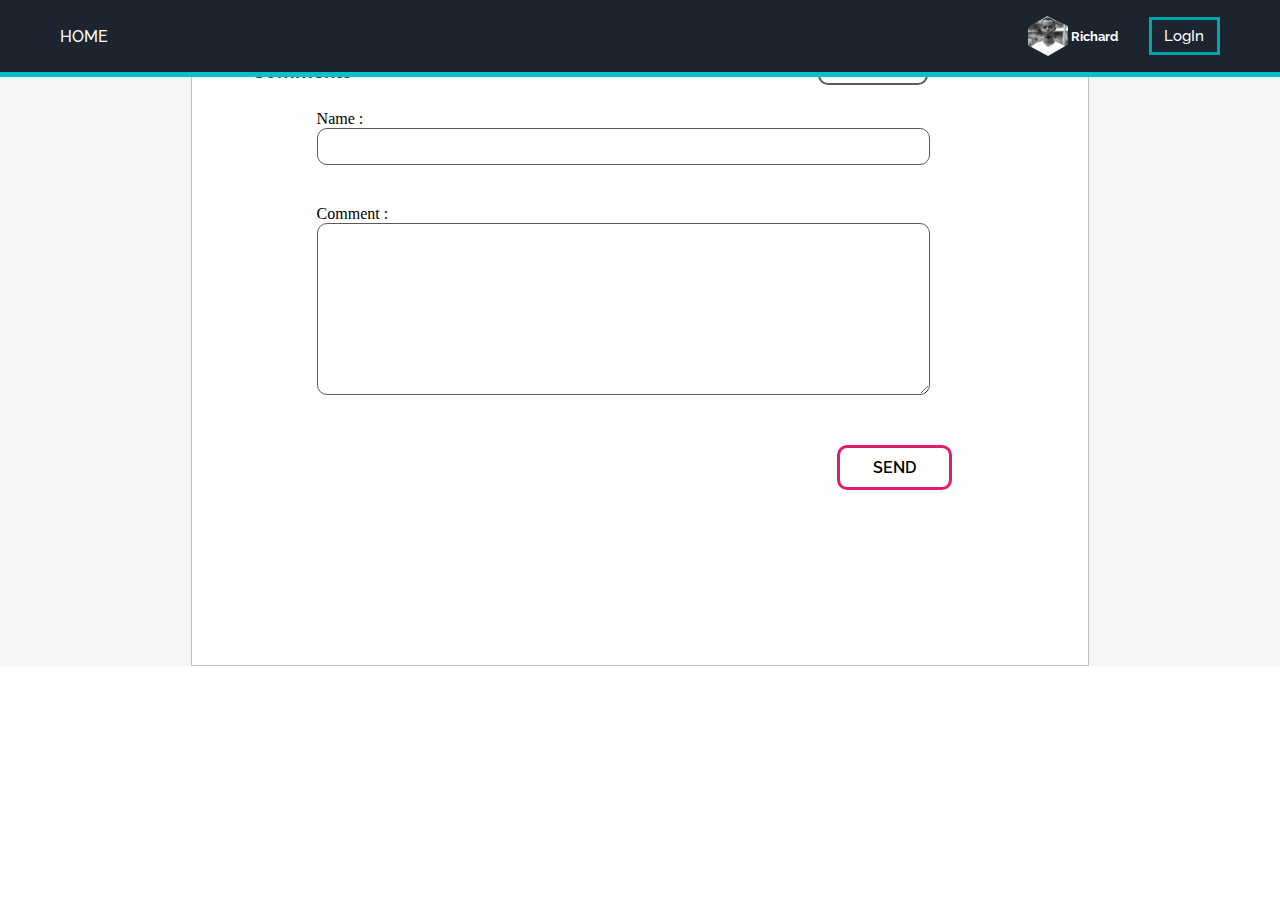
==== article.html @ 01850ef8 "CRUD operations and geoLocation implementations" ====
<!DOCTYPE html>
<html lang="en">
<head>
  <meta charset="UTF-8">
  <meta http-equiv="X-UA-Compatible" content="IE=edge">
  <meta name="viewport" content="width=device-width, initial-scale=1.0">
  <link
      rel="stylesheet"
      href="https://cdnjs.cloudflare.com/ajax/libs/font-awesome/4.7.0/css/font-awesome.min.css"
    />
  <link rel="stylesheet" href="./styles/article.css"/>
  <title>Blog-article</title>

</head>
<body>
  <div class="fix-nav">
    <nav class="nav-container">
    <div class="nav-content">
      <ul>
        <a href="./index.html" class="home-link"><li>HOME</li></a>
      </ul>
      <div class="content-link">
        <div class="profile-full">
          <div class="profile">
            <img src="./assets/rich-bw.jpg" alt="blog owner profile" class="profile-picture"> 
          </div>
          <div class="name-owner">
            <h5 class="owner-name">Richard</h5>
          </div>
        </div>
       <a href="./login.html">
         <div class="login">
          <p class="login-text">LogIn</p>
        </div>
       </a> 
        
      </div>
    </div>
    <div class="nav-underline"></div>
  </nav>
  </div>
  
  <div class="container">
    <div class="content">
      <div class="blog-article-content">

        
        

      </div>
      <div class="likes">
        <i class="fa fa-thumbs-up" aria-hidden="true"></i>
        <p class="likes-data"></p>
      </div>
      <div class="blog-comment">
        <div class="comments-title">
          <h3 class="guest-comment">Comments</h3>
          <div class="subscribe">
            subscribe
          </div>
        </div>
        <form class="comments-input">
          <div class="input-group-name">
            <label for="name" class="name-label">Name :</label>
            <input type="text" name="name" class="names">
            <span class="name error-message"></span>
          </div>
          <div class="input-group">
            <label for="textarea" class="text-area">Comment :</label>
            <textarea name="comment" id="comment" cols="30" rows="10"></textarea>
            <span class="comment error-message"></span>
          </div>
          
          <div class="comment-btn">SEND</div>
        </form>
        <div class="comments-container">
        </div>
      </div>
    </div>
  </div>
  <script src="./js/likeComment.js"></script>
  <script src="./js/blog.js"></script>
</body>
</html>
---- styles/article.css ----
@import url('https://fonts.googleapis.com/css2?family=Dancing+Script:wght@700&family=Nunito:wght@200;300;400;600;700&family=Raleway:ital,wght@0,300;0,400;0,500;0,600;0,700;1,300;1,700&display=swap');

:root{
  --headerback:#252934;
  --navback:#1B242F;
  --navborder:#04C2C9;
  --textColor:#E31B6D;
  --textwhite:#ffff;
  --textSecondColor:#5A5A5A;
  --skillBackground:#E5E2E2;
  --skillanim:#04A4AA;
  --titleText:#444649;
  --projectback:#f5f5f5;
}
*{
  margin:0;
  padding:0;
  list-style: none;
  text-decoration: none;
  font-family: "Raleway" sans-serif;
}
.fix-nav{
  position:fixed;
  top:0;
  z-index:1;
  width:100%;
}
.nav-container{
  display: flex;
  background-color: var(--navback);
  position:relative;
}
.nav-content{
  display:flex;
  justify-content: space-between;
  width:100%;
  align-items:center ;
  height:8vh;
  padding:0px 60px 0px 60px;
}
.nav-content ul .home-link li{
  font-family: Raleway;
  font-weight:500;
  color:var(--textwhite);

}
.profile{
  width:40px;
  height: 40px;
  clip-path: polygon(0 28%, 48% 0, 100% 25%, 100% 71%, 50% 100%, 0 73%);
}
.profile img{
  width:40px;
  height:40px;
}
.content-link{
  display: flex;
  justify-content: space-between;
  width:15vw;
  align-items: center;
}
.profile-full{
  display:flex;
  align-items: center;
  justify-content: space-between;
  width:7vw;
}
.name-owner{
  font-family: Raleway;
  font-weight: 600;
  color: var(--textwhite);
}
.login{

  border:3px solid var(--skillanim);
  padding:7px;
  width:4vw;
  text-align: center;
}
.login-text{
  font-family: Raleway;
  font-weight: 500;
  font-size: 15px;
  color:var(--textwhite);
}
.login:hover{
  border:3px solid var(--skillanim);
  background-color: var(--skillanim);
  transition:0.4s ease-in-out;
  cursor:pointer;
}
.nav-underline{
  background-color: var(--navborder);
  height:.6vh;
  width:100%;
  position:absolute;
  top:100%;
}

/* article content */

.container{
  margin:auto;
  background-color: var(--projectback);
}
.content{
  width:70%;
  margin:auto;
  border:1px solid rgb(196, 192, 192);
  background-color: var(--textwhite);
}
.blog-image{
  width:100%;

}
.blog-image img{
  width:100%;
  height:50vh;
}
.blogger-profile-date{
  display:flex;
  align-items: center;
  justify-content: space-between;
  padding:20px;
  width:10vw;
}
.blogger-image{
   width:50px;
  height: 50px;
  clip-path: polygon(0 28%, 48% 0, 100% 25%, 100% 71%, 50% 100%, 0 73%);
}
.blogger-image img{
  width:50px;
  height:50px;
}
.blogger-name{
  font-family: Raleway;
  font-weight: 700;
  font-size:13px;
  padding-bottom:3px;
}
.date-posted{
  font-family: Raleway;
  font-weight:500;
  font-size: 11px;
}
.blog-title-container{
  padding:0px 20px 20px 20px;
  font-size:40px;
}
.blog-title-container .title-blog{
  font-family: Raleway;
  font-weight:700;
  color: rgba(0, 0, 0, 0.8);
}
.blog-full-content{
  padding:40px;
  line-height:20pt;
  font-family: Raleway;
  font-weight: 500;
  font-size: 16px;
  color:var(--textSecondColor)
}
.guest-comment{
  font-family: Raleway;
  font-weight: 700;
  color: rgba(0, 0, 0, 0.8);
}
.blog-comment{
  width:100%;
}
.blog-final-line{
  width:100%;
  border:1px solid var(--textSecondColor);
  font-size:2px;
  height:.3px;
  clip-path: polygon(99% 53%, 98% 54%, 100% 54%, 0 55%, 0 51%, 0 54%);
}
.comments-title{
  display:flex;
  justify-content: space-between;
  padding:20px 60px 20px 60px;
}
.subscribe{
  border:2px solid var(--textSecondColor);
  padding:8px;
  margin-right:100px;
  border-radius:10px;
  text-align: center;
  font-family: Raleway;
  font-weight:500;
  width:7vw;
}
.comments-input{
  width:80%;
  padding:5px 60px 20px 10px;
  margin:auto;
  position: relative;
  min-height:55vh;
  
}
.input-group{
  margin-left:60px;
}
.input-group-name{
   margin-left:60px;
  margin-bottom:40px;
  display:flex;
  flex-direction:column;
}

.error-message{
  font-family: Raleway;
  font-weight:500;
  font-size:15px;
  color:red;
}
.hidden{
  display:none
}
.names{
  width:90%;
  border:1px solid var(--textSecondColor);
  border-radius: 10px;
  padding:10px 10px;
 
}
.text-area{
  padding-bottom:20px;
}
#comment{
  width:90%;
  border:1px solid var(--textSecondColor);
  border-radius: 10px;
  padding:10px 10px;
}
.comment-btn{
  position:absolute;
  top:340px;
  left:590px;
  right:0;
  padding:10px;
  text-align:center;
  width:7vw;
  font-family: Raleway;
  font-weight:600;
  border-radius:10px ;
  border: 3px solid var(--textColor);

}
.comment-btn:hover{
  border:3px solid var(--textColor);
  background-color: var(--textColor);
  color: var(--textwhite);
  cursor: pointer;
  transition: 0.4s ease-in-out;
}
.comments-container{
  padding:20px 60px 20px 60px;
}

.comment-guest{
  display: flex;
  align-items: center;
  width:100%;
}
.comment-holder{
  border:1px solid rgb(196, 192, 192);
  padding-left:20px;
  min-height:120px;
  border-radius: 5px;
  margin:10px 50px 10px 30px;
  width:46vw;
}
.guest-comment{
  display: flex;
  align-items: center;
  padding-top:10px;
}
.guest-name{
  font-family: Raleway;
  font-weight:600;
  font-size:20px;
  margin-right:2px;
}
.guest-dot{
  font-size:20px;
}
.guest-comment .date{
  font-size:15px;
  margin-left:2px;
  font-weight:500;
}
.comment-description{
  padding-top:15px;
  font-family: Raleway;
  font-weight:400;
}
.guest-profile{
  width:50px;
  height: 50px;
  clip-path: polygon(0 28%, 48% 0, 100% 25%, 100% 71%, 50% 100%, 0 73%);
}
.guest-profile img{
  width:50px;
  height:50px;
}
 .blog-content-full{
    word-break: break-all;
  }

.likes{
  display:flex;
  justify-content: space-between;
  align-items: center;
  color:var(--textColor);
  margin: 0 30px;
  width: 8vw;
  font-family: Raleway;
  font-weight:600;
  font-size:25px;
  margin-left:70px;
}
.fa-thumbs-up{
  cursor:pointer
}
/* ---- mobine view */

@media screen and (max-width:768px){
  .container{
    min-height:410vh;
  }
  .content{
    min-height:405vh;
  }
  .nav-content{
    padding:0px 20px 0px 20px;
  }
  .content-link{
    width:45vw;
  }
  .login{
    width:10vw;
  }
  .profile-full{
    width:25vw;
  }
  .content{
    width:95%;
  }
  .blogger-profile-date{
    width:37vw;
  }
  .blog-full-content{
    padding:20px;
    font-size:15px;
    
  }
  .blog-content-full{
    word-break: break-all;
  }
  .comments-title{
    padding:10px 10px 25px 30px;
    width:90%;
  }
  .subscribe{
    width:25vw;
  }
  .comments-input{
    width:90%;
    margin-left:10px;
    padding:0;
  }
  .comments-container{
    width:95%;
    padding:0px;
  }
  .comment-guest{
  width:95%;
  padding:10px;
  margin-left:15px;
  }
  .comment-holder{
    width:90%;
    margin:0px 20px 0px 20px;
  }
  .comment-btn{
    left:200px;
    width:25vw;
  }
}
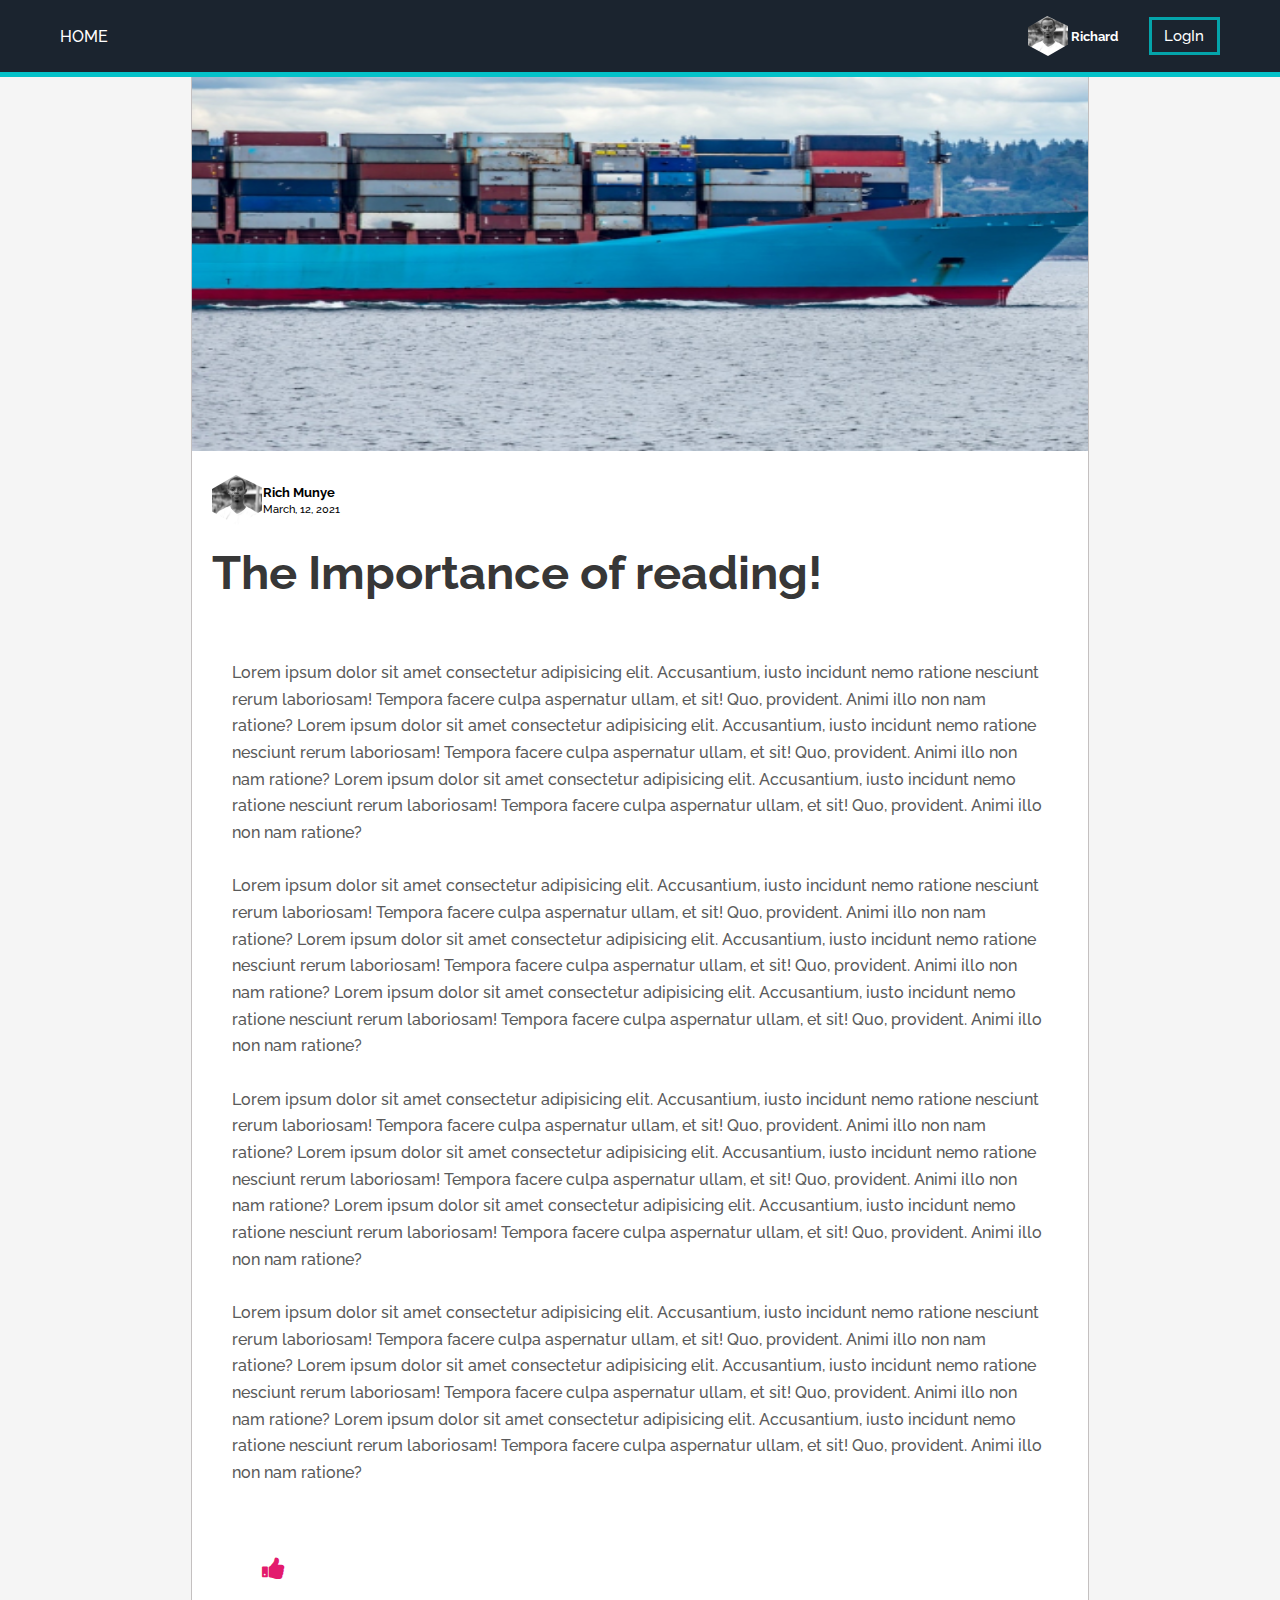
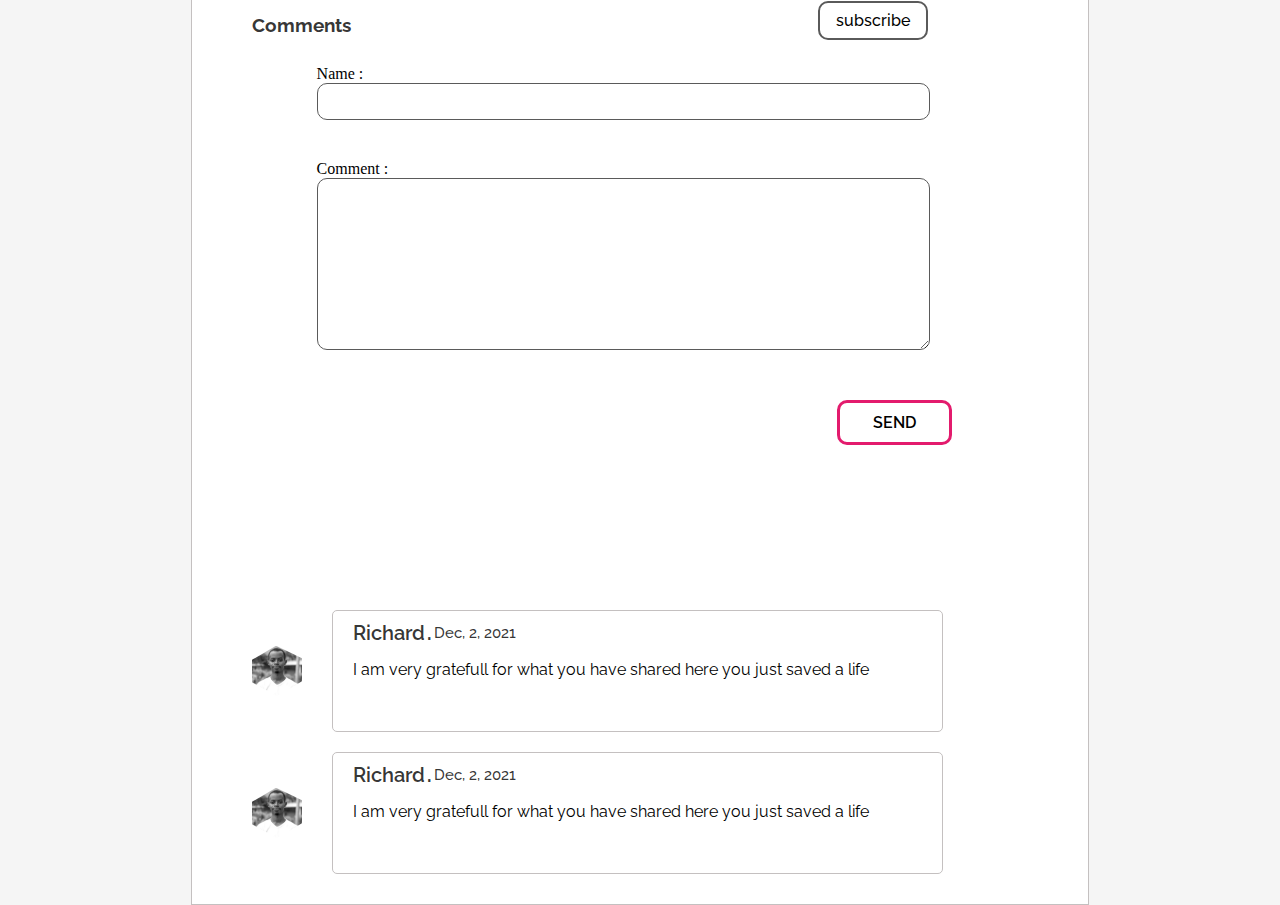
==== commit a8d958e5: "likes and comments" ====
--- a/article.html
+++ b/article.html
@@ -42,10 +42,86 @@
   
   <div class="container">
     <div class="content">
-      <div class="blog-article-content">
+      <div class="blog-image">
+        <img src="./assets/docker.jpg" alt="dockeriziation working ahead" class="blog-picture">
+      </div>
+      <div class="blogger-profile-date">
+        <div class="blogger-image">
+          <img src="./assets/rich-bw.jpg" alt="blog owner profile picture" class="blogger">
+        </div>
+        <div class="blogger-name-date">
+          <h6 class="blogger-name">Rich Munye</h6>
+          <p class="date-posted">March, 12, 2021</p>
+        </div>
+      </div>
+      <div class="blog-title-container">
+        <h3 class="title-blog">
+          The Importance of reading!
+        </h3>
+      </div>
+      <div class="blog-full-content">
+        <p>
+          Lorem ipsum dolor sit amet consectetur adipisicing elit.
+           Accusantium, iusto incidunt nemo ratione nesciunt rerum 
+           laboriosam! Tempora facere culpa aspernatur ullam, et sit! 
+           Quo, provident. Animi illo non nam ratione?
+           Lorem ipsum dolor sit amet consectetur adipisicing elit.
+           Accusantium, iusto incidunt nemo ratione nesciunt rerum 
+           laboriosam! Tempora facere culpa aspernatur ullam, et sit! 
+           Quo, provident. Animi illo non nam ratione?
+           Lorem ipsum dolor sit amet consectetur adipisicing elit.
+           Accusantium, iusto incidunt nemo ratione nesciunt rerum 
+           laboriosam! Tempora facere culpa aspernatur ullam, et sit! 
+           Quo, provident. Animi illo non nam ratione?
 
-        
-        
+          </p><br>
+          <p>
+          Lorem ipsum dolor sit amet consectetur adipisicing elit.
+           Accusantium, iusto incidunt nemo ratione nesciunt rerum 
+           laboriosam! Tempora facere culpa aspernatur ullam, et sit! 
+           Quo, provident. Animi illo non nam ratione?
+           Lorem ipsum dolor sit amet consectetur adipisicing elit.
+           Accusantium, iusto incidunt nemo ratione nesciunt rerum 
+           laboriosam! Tempora facere culpa aspernatur ullam, et sit! 
+           Quo, provident. Animi illo non nam ratione?
+           Lorem ipsum dolor sit amet consectetur adipisicing elit.
+           Accusantium, iusto incidunt nemo ratione nesciunt rerum 
+           laboriosam! Tempora facere culpa aspernatur ullam, et sit! 
+           Quo, provident. Animi illo non nam ratione?
+
+          </p><br>
+           <p>
+          Lorem ipsum dolor sit amet consectetur adipisicing elit.
+           Accusantium, iusto incidunt nemo ratione nesciunt rerum 
+           laboriosam! Tempora facere culpa aspernatur ullam, et sit! 
+           Quo, provident. Animi illo non nam ratione?
+           Lorem ipsum dolor sit amet consectetur adipisicing elit.
+           Accusantium, iusto incidunt nemo ratione nesciunt rerum 
+           laboriosam! Tempora facere culpa aspernatur ullam, et sit! 
+           Quo, provident. Animi illo non nam ratione?
+           Lorem ipsum dolor sit amet consectetur adipisicing elit.
+           Accusantium, iusto incidunt nemo ratione nesciunt rerum 
+           laboriosam! Tempora facere culpa aspernatur ullam, et sit! 
+           Quo, provident. Animi illo non nam ratione?
+
+          </p><br>
+          <p>
+          Lorem ipsum dolor sit amet consectetur adipisicing elit.
+           Accusantium, iusto incidunt nemo ratione nesciunt rerum 
+           laboriosam! Tempora facere culpa aspernatur ullam, et sit! 
+           Quo, provident. Animi illo non nam ratione?
+           Lorem ipsum dolor sit amet consectetur adipisicing elit.
+           Accusantium, iusto incidunt nemo ratione nesciunt rerum 
+           laboriosam! Tempora facere culpa aspernatur ullam, et sit! 
+           Quo, provident. Animi illo non nam ratione?
+           Lorem ipsum dolor sit amet consectetur adipisicing elit.
+           Accusantium, iusto incidunt nemo ratione nesciunt rerum 
+           laboriosam! Tempora facere culpa aspernatur ullam, et sit! 
+           Quo, provident. Animi illo non nam ratione?
+
+          </p><br>
+      </div>
+      <div class="blog-final-line">
 
       </div>
       <div class="likes">
@@ -74,11 +150,50 @@
           <div class="comment-btn">SEND</div>
         </form>
         <div class="comments-container">
+          
+
+        <div class="comment-guest">
+          <div class="guest-profile">
+            <img src="./assets/rich-bw.jpg" alt="guest profile picture" class="guest">
+          </div>
+          <div class="comment-holder">
+            <div class="guest-comment">
+            <h6 class="guest-name">Richard</h6>
+            <p class="guest-dot">.</p>
+            <p class="date">Dec, 2, 2021</p>
+          </div>
+          <div class="comment-description">
+            <p class="comment">
+              I am very gratefull for what you have
+              shared here you just saved a life
+            </p>
+          </div>
+        </div>
+          </div>
+          
+        <div class="comment-guest">
+          <div class="guest-profile">
+            <img src="./assets/rich-bw.jpg" alt="guest profile picture" class="guest">
+          </div>
+          <div class="comment-holder">
+            <div class="guest-comment">
+            <h6 class="guest-name">Richard</h6>
+            <p class="guest-dot">.</p>
+            <p class="date">Dec, 2, 2021</p>
+          </div>
+          <div class="comment-description">
+            <p class="comment">
+              I am very gratefull for what you have
+              shared here you just saved a life
+            </p>
+          </div>
+          </div>
+          
+        </div>
         </div>
       </div>
     </div>
   </div>
   <script src="./js/likeComment.js"></script>
-  <script src="./js/blog.js"></script>
 </body>
 </html>--- a/styles/article.css
+++ b/styles/article.css
@@ -204,11 +204,8 @@
 }
 .input-group-name{
    margin-left:60px;
-  margin-bottom:40px;
-  display:flex;
-  flex-direction:column;
-}
-
+  margin-bottom:40px
+}
 .error-message{
   font-family: Raleway;
   font-weight:500;
@@ -305,9 +302,6 @@
   width:50px;
   height:50px;
 }
- .blog-content-full{
-    word-break: break-all;
-  }
 
 .likes{
   display:flex;
@@ -354,10 +348,6 @@
   .blog-full-content{
     padding:20px;
     font-size:15px;
-    
-  }
-  .blog-content-full{
-    word-break: break-all;
   }
   .comments-title{
     padding:10px 10px 25px 30px;
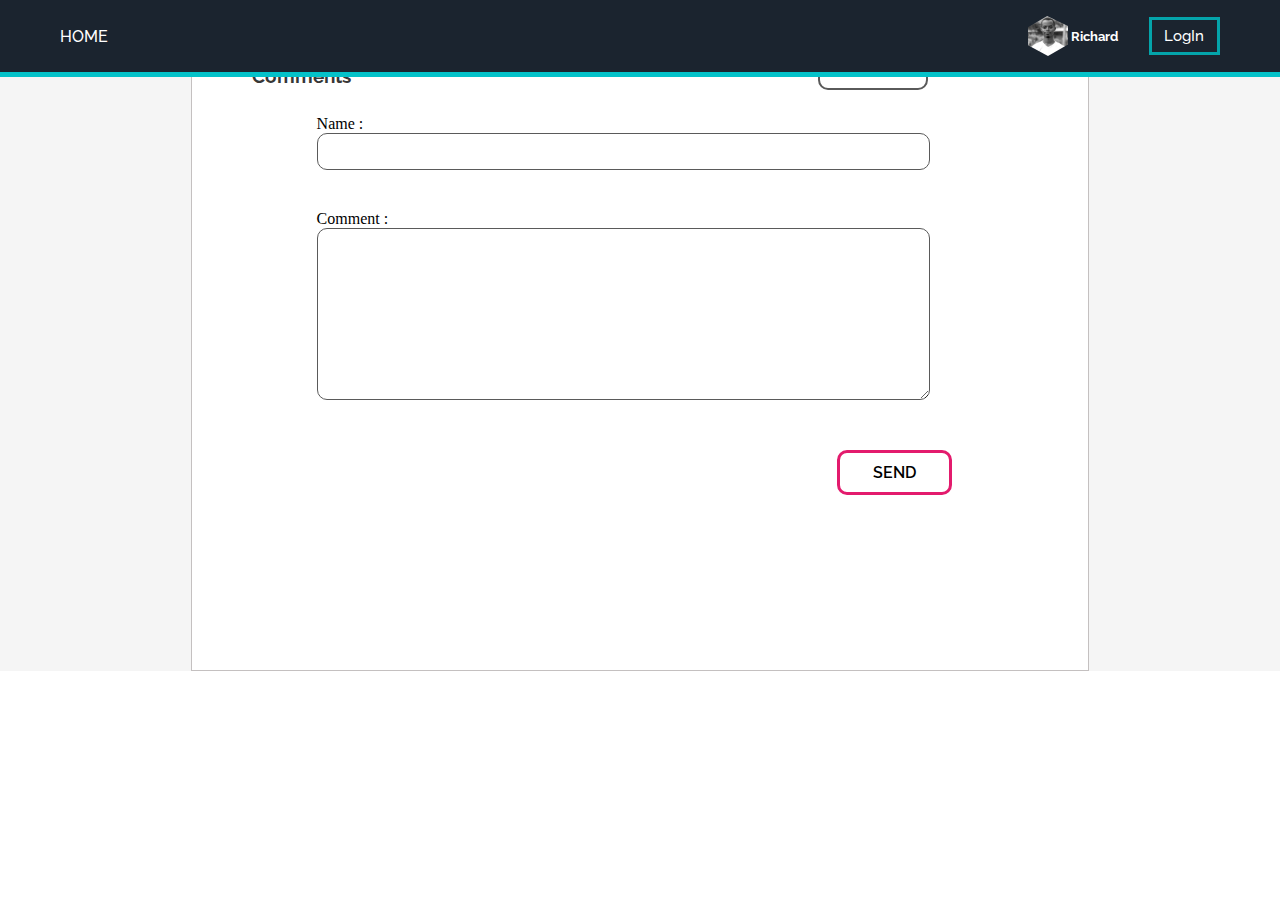
==== commit 027a573a: "login buttons on landing page" ====
--- a/article.html
+++ b/article.html
@@ -42,86 +42,10 @@
   
   <div class="container">
     <div class="content">
-      <div class="blog-image">
-        <img src="./assets/docker.jpg" alt="dockeriziation working ahead" class="blog-picture">
-      </div>
-      <div class="blogger-profile-date">
-        <div class="blogger-image">
-          <img src="./assets/rich-bw.jpg" alt="blog owner profile picture" class="blogger">
-        </div>
-        <div class="blogger-name-date">
-          <h6 class="blogger-name">Rich Munye</h6>
-          <p class="date-posted">March, 12, 2021</p>
-        </div>
-      </div>
-      <div class="blog-title-container">
-        <h3 class="title-blog">
-          The Importance of reading!
-        </h3>
-      </div>
-      <div class="blog-full-content">
-        <p>
-          Lorem ipsum dolor sit amet consectetur adipisicing elit.
-           Accusantium, iusto incidunt nemo ratione nesciunt rerum 
-           laboriosam! Tempora facere culpa aspernatur ullam, et sit! 
-           Quo, provident. Animi illo non nam ratione?
-           Lorem ipsum dolor sit amet consectetur adipisicing elit.
-           Accusantium, iusto incidunt nemo ratione nesciunt rerum 
-           laboriosam! Tempora facere culpa aspernatur ullam, et sit! 
-           Quo, provident. Animi illo non nam ratione?
-           Lorem ipsum dolor sit amet consectetur adipisicing elit.
-           Accusantium, iusto incidunt nemo ratione nesciunt rerum 
-           laboriosam! Tempora facere culpa aspernatur ullam, et sit! 
-           Quo, provident. Animi illo non nam ratione?
+      <div class="blog-article-content">
 
-          </p><br>
-          <p>
-          Lorem ipsum dolor sit amet consectetur adipisicing elit.
-           Accusantium, iusto incidunt nemo ratione nesciunt rerum 
-           laboriosam! Tempora facere culpa aspernatur ullam, et sit! 
-           Quo, provident. Animi illo non nam ratione?
-           Lorem ipsum dolor sit amet consectetur adipisicing elit.
-           Accusantium, iusto incidunt nemo ratione nesciunt rerum 
-           laboriosam! Tempora facere culpa aspernatur ullam, et sit! 
-           Quo, provident. Animi illo non nam ratione?
-           Lorem ipsum dolor sit amet consectetur adipisicing elit.
-           Accusantium, iusto incidunt nemo ratione nesciunt rerum 
-           laboriosam! Tempora facere culpa aspernatur ullam, et sit! 
-           Quo, provident. Animi illo non nam ratione?
-
-          </p><br>
-           <p>
-          Lorem ipsum dolor sit amet consectetur adipisicing elit.
-           Accusantium, iusto incidunt nemo ratione nesciunt rerum 
-           laboriosam! Tempora facere culpa aspernatur ullam, et sit! 
-           Quo, provident. Animi illo non nam ratione?
-           Lorem ipsum dolor sit amet consectetur adipisicing elit.
-           Accusantium, iusto incidunt nemo ratione nesciunt rerum 
-           laboriosam! Tempora facere culpa aspernatur ullam, et sit! 
-           Quo, provident. Animi illo non nam ratione?
-           Lorem ipsum dolor sit amet consectetur adipisicing elit.
-           Accusantium, iusto incidunt nemo ratione nesciunt rerum 
-           laboriosam! Tempora facere culpa aspernatur ullam, et sit! 
-           Quo, provident. Animi illo non nam ratione?
-
-          </p><br>
-          <p>
-          Lorem ipsum dolor sit amet consectetur adipisicing elit.
-           Accusantium, iusto incidunt nemo ratione nesciunt rerum 
-           laboriosam! Tempora facere culpa aspernatur ullam, et sit! 
-           Quo, provident. Animi illo non nam ratione?
-           Lorem ipsum dolor sit amet consectetur adipisicing elit.
-           Accusantium, iusto incidunt nemo ratione nesciunt rerum 
-           laboriosam! Tempora facere culpa aspernatur ullam, et sit! 
-           Quo, provident. Animi illo non nam ratione?
-           Lorem ipsum dolor sit amet consectetur adipisicing elit.
-           Accusantium, iusto incidunt nemo ratione nesciunt rerum 
-           laboriosam! Tempora facere culpa aspernatur ullam, et sit! 
-           Quo, provident. Animi illo non nam ratione?
-
-          </p><br>
-      </div>
-      <div class="blog-final-line">
+        
+        
 
       </div>
       <div class="likes">
@@ -150,50 +74,33 @@
           <div class="comment-btn">SEND</div>
         </form>
         <div class="comments-container">
-          
-
-        <div class="comment-guest">
-          <div class="guest-profile">
-            <img src="./assets/rich-bw.jpg" alt="guest profile picture" class="guest">
-          </div>
-          <div class="comment-holder">
-            <div class="guest-comment">
-            <h6 class="guest-name">Richard</h6>
-            <p class="guest-dot">.</p>
-            <p class="date">Dec, 2, 2021</p>
-          </div>
-          <div class="comment-description">
-            <p class="comment">
-              I am very gratefull for what you have
-              shared here you just saved a life
-            </p>
-          </div>
-        </div>
-          </div>
-          
-        <div class="comment-guest">
-          <div class="guest-profile">
-            <img src="./assets/rich-bw.jpg" alt="guest profile picture" class="guest">
-          </div>
-          <div class="comment-holder">
-            <div class="guest-comment">
-            <h6 class="guest-name">Richard</h6>
-            <p class="guest-dot">.</p>
-            <p class="date">Dec, 2, 2021</p>
-          </div>
-          <div class="comment-description">
-            <p class="comment">
-              I am very gratefull for what you have
-              shared here you just saved a life
-            </p>
-          </div>
-          </div>
-          
-        </div>
         </div>
       </div>
     </div>
   </div>
   <script src="./js/likeComment.js"></script>
+  <script src="./js/blog.js"></script>
+  <script>
+    const newCredentials = localStorage.getItem("loginCredentials");
+    const logInValue = document.querySelector(".login");
+    const cred = JSON.parse(newCredentials);
+    if (cred.isLoggedIn === false) {
+      logInValue.innerHTML = `<p class="login-text">LogIn</p>`;
+    } else {
+      logInValue.innerHTML = `<p class="login-text">Logout</p>`;
+      const logoutBtn = document.querySelector(".login");
+      logoutBtn.addEventListener("click", (e) => {
+        e.preventDefault();
+        
+        const newCredentials = localStorage.getItem("loginCredentials")
+        const cred = JSON.parse(newCredentials)
+        cred.isLoggedIn = false;
+        const credentials = JSON.stringify(cred)
+        localStorage.setItem("loginCredentials", credentials);
+        window.location.replace("../login.html");
+      });
+    }
+
+  </script>
 </body>
 </html>--- a/styles/article.css
+++ b/styles/article.css
@@ -204,7 +204,9 @@
 }
 .input-group-name{
    margin-left:60px;
-  margin-bottom:40px
+  margin-bottom:40px;
+  display:flex;
+  flex-direction:column;
 }
 .error-message{
   font-family: Raleway;
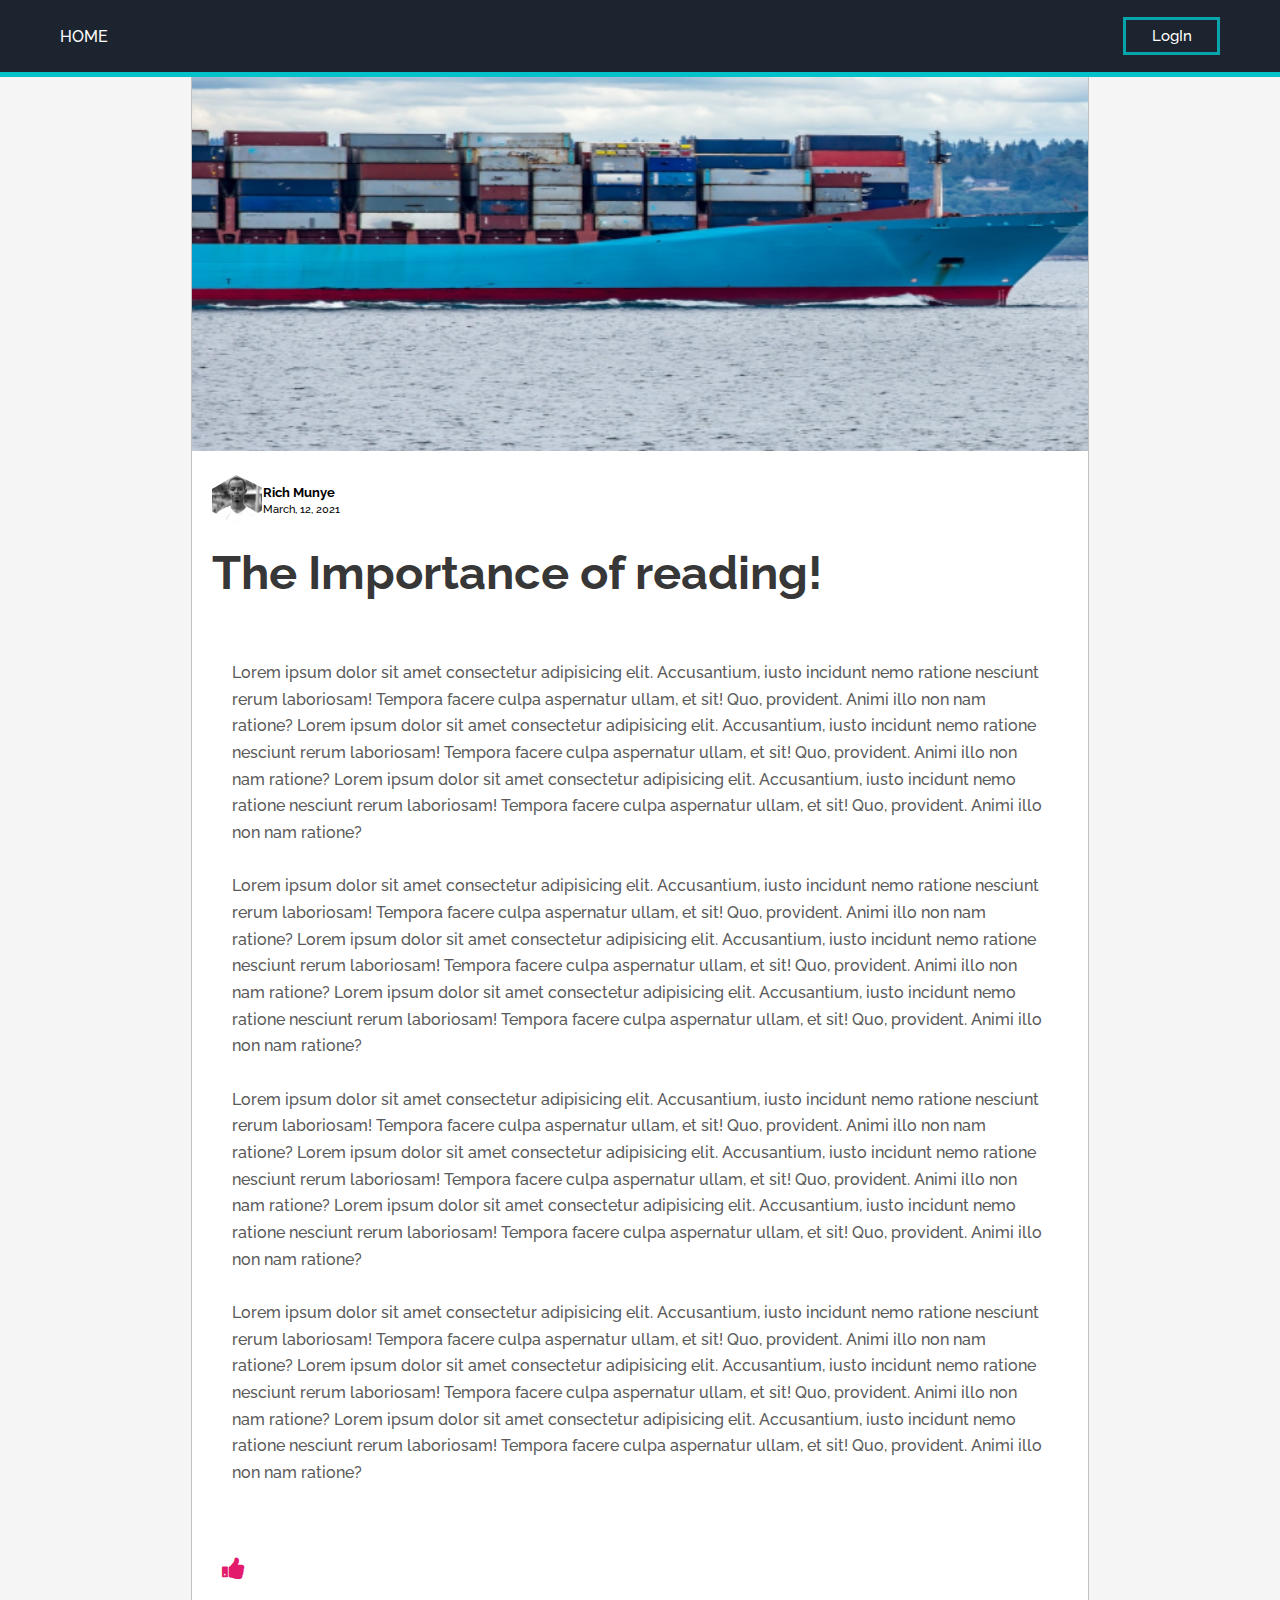
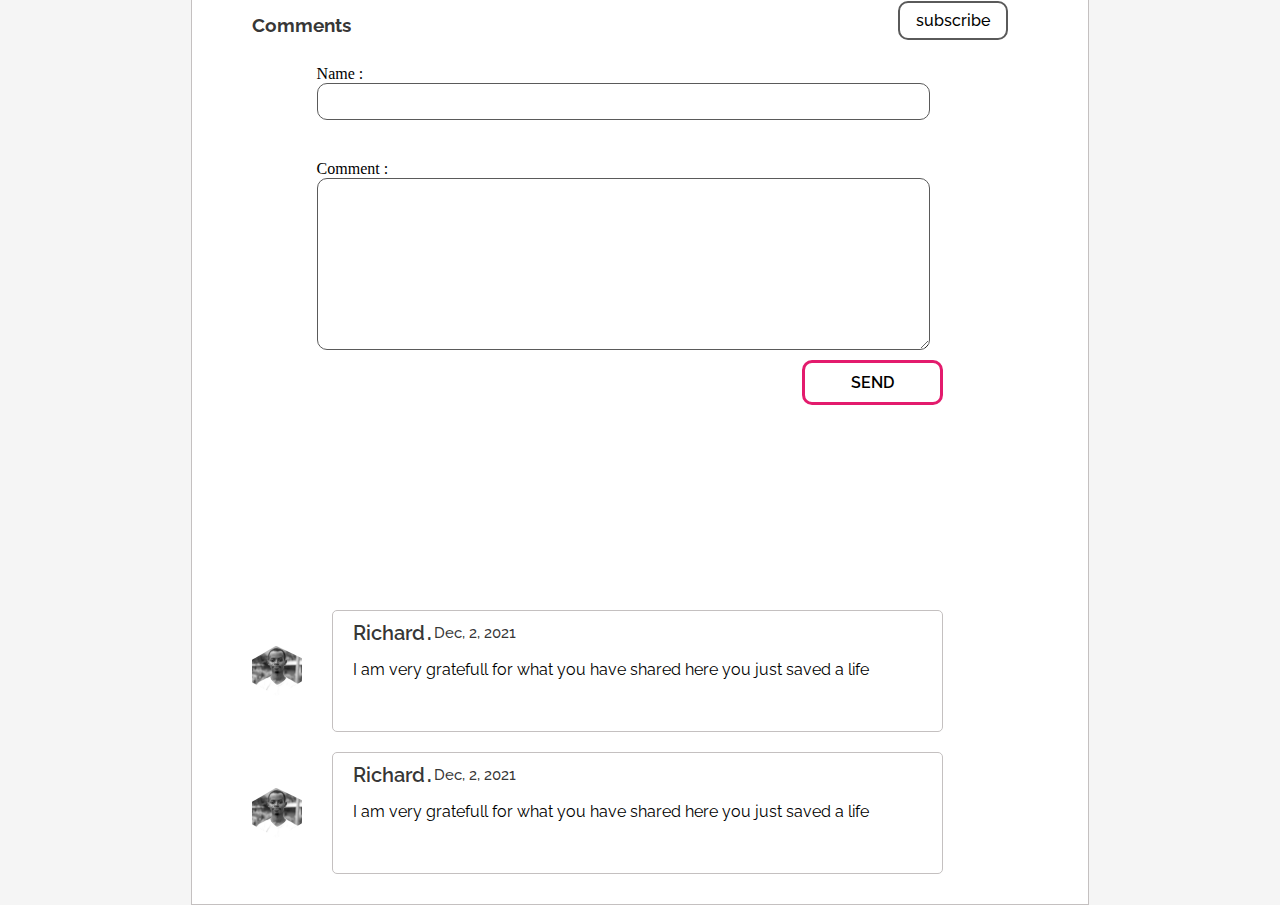
==== commit 5b2f318e: "feat: user authentication from database" ====
--- a/article.html
+++ b/article.html
@@ -21,12 +21,7 @@
       </ul>
       <div class="content-link">
         <div class="profile-full">
-          <div class="profile">
-            <img src="./assets/rich-bw.jpg" alt="blog owner profile" class="profile-picture"> 
-          </div>
-          <div class="name-owner">
-            <h5 class="owner-name">Richard</h5>
-          </div>
+        
         </div>
        <a href="./login.html">
          <div class="login">
@@ -42,10 +37,86 @@
   
   <div class="container">
     <div class="content">
-      <div class="blog-article-content">
-
-        
-        
+      <div class="blog-image">
+        <img src="./assets/docker.jpg" alt="dockeriziation working ahead" class="blog-picture">
+      </div>
+      <div class="blogger-profile-date">
+        <div class="blogger-image">
+          <img src="./assets/rich-bw.jpg" alt="blog owner profile picture" class="blogger">
+        </div>
+        <div class="blogger-name-date">
+          <h6 class="blogger-name">Rich Munye</h6>
+          <p class="date-posted">March, 12, 2021</p>
+        </div>
+      </div>
+      <div class="blog-title-container">
+        <h3 class="title-blog">
+          The Importance of reading!
+        </h3>
+      </div>
+      <div class="blog-full-content">
+        <p>
+          Lorem ipsum dolor sit amet consectetur adipisicing elit.
+           Accusantium, iusto incidunt nemo ratione nesciunt rerum 
+           laboriosam! Tempora facere culpa aspernatur ullam, et sit! 
+           Quo, provident. Animi illo non nam ratione?
+           Lorem ipsum dolor sit amet consectetur adipisicing elit.
+           Accusantium, iusto incidunt nemo ratione nesciunt rerum 
+           laboriosam! Tempora facere culpa aspernatur ullam, et sit! 
+           Quo, provident. Animi illo non nam ratione?
+           Lorem ipsum dolor sit amet consectetur adipisicing elit.
+           Accusantium, iusto incidunt nemo ratione nesciunt rerum 
+           laboriosam! Tempora facere culpa aspernatur ullam, et sit! 
+           Quo, provident. Animi illo non nam ratione?
+
+          </p><br>
+          <p>
+          Lorem ipsum dolor sit amet consectetur adipisicing elit.
+           Accusantium, iusto incidunt nemo ratione nesciunt rerum 
+           laboriosam! Tempora facere culpa aspernatur ullam, et sit! 
+           Quo, provident. Animi illo non nam ratione?
+           Lorem ipsum dolor sit amet consectetur adipisicing elit.
+           Accusantium, iusto incidunt nemo ratione nesciunt rerum 
+           laboriosam! Tempora facere culpa aspernatur ullam, et sit! 
+           Quo, provident. Animi illo non nam ratione?
+           Lorem ipsum dolor sit amet consectetur adipisicing elit.
+           Accusantium, iusto incidunt nemo ratione nesciunt rerum 
+           laboriosam! Tempora facere culpa aspernatur ullam, et sit! 
+           Quo, provident. Animi illo non nam ratione?
+
+          </p><br>
+           <p>
+          Lorem ipsum dolor sit amet consectetur adipisicing elit.
+           Accusantium, iusto incidunt nemo ratione nesciunt rerum 
+           laboriosam! Tempora facere culpa aspernatur ullam, et sit! 
+           Quo, provident. Animi illo non nam ratione?
+           Lorem ipsum dolor sit amet consectetur adipisicing elit.
+           Accusantium, iusto incidunt nemo ratione nesciunt rerum 
+           laboriosam! Tempora facere culpa aspernatur ullam, et sit! 
+           Quo, provident. Animi illo non nam ratione?
+           Lorem ipsum dolor sit amet consectetur adipisicing elit.
+           Accusantium, iusto incidunt nemo ratione nesciunt rerum 
+           laboriosam! Tempora facere culpa aspernatur ullam, et sit! 
+           Quo, provident. Animi illo non nam ratione?
+
+          </p><br>
+          <p>
+          Lorem ipsum dolor sit amet consectetur adipisicing elit.
+           Accusantium, iusto incidunt nemo ratione nesciunt rerum 
+           laboriosam! Tempora facere culpa aspernatur ullam, et sit! 
+           Quo, provident. Animi illo non nam ratione?
+           Lorem ipsum dolor sit amet consectetur adipisicing elit.
+           Accusantium, iusto incidunt nemo ratione nesciunt rerum 
+           laboriosam! Tempora facere culpa aspernatur ullam, et sit! 
+           Quo, provident. Animi illo non nam ratione?
+           Lorem ipsum dolor sit amet consectetur adipisicing elit.
+           Accusantium, iusto incidunt nemo ratione nesciunt rerum 
+           laboriosam! Tempora facere culpa aspernatur ullam, et sit! 
+           Quo, provident. Animi illo non nam ratione?
+
+          </p><br>
+      </div>
+      <div class="blog-final-line">
 
       </div>
       <div class="likes">
@@ -74,6 +145,46 @@
           <div class="comment-btn">SEND</div>
         </form>
         <div class="comments-container">
+          
+
+        <div class="comment-guest">
+          <div class="guest-profile">
+            <img src="./assets/rich-bw.jpg" alt="guest profile picture" class="guest">
+          </div>
+          <div class="comment-holder">
+            <div class="guest-comment">
+            <h6 class="guest-name">Richard</h6>
+            <p class="guest-dot">.</p>
+            <p class="date">Dec, 2, 2021</p>
+          </div>
+          <div class="comment-description">
+            <p class="comment">
+              I am very gratefull for what you have
+              shared here you just saved a life
+            </p>
+          </div>
+        </div>
+          </div>
+          
+        <div class="comment-guest">
+          <div class="guest-profile">
+            <img src="./assets/rich-bw.jpg" alt="guest profile picture" class="guest">
+          </div>
+          <div class="comment-holder">
+            <div class="guest-comment">
+            <h6 class="guest-name">Richard</h6>
+            <p class="guest-dot">.</p>
+            <p class="date">Dec, 2, 2021</p>
+          </div>
+          <div class="comment-description">
+            <p class="comment">
+              I am very gratefull for what you have
+              shared here you just saved a life
+            </p>
+          </div>
+          </div>
+          
+        </div>
         </div>
       </div>
     </div>
@@ -83,8 +194,7 @@
   <script>
     const newCredentials = localStorage.getItem("loginCredentials");
     const logInValue = document.querySelector(".login");
-    const cred = JSON.parse(newCredentials);
-    if (cred.isLoggedIn === false) {
+    if (!newCredentials) {
       logInValue.innerHTML = `<p class="login-text">LogIn</p>`;
     } else {
       logInValue.innerHTML = `<p class="login-text">Logout</p>`;
@@ -92,11 +202,7 @@
       logoutBtn.addEventListener("click", (e) => {
         e.preventDefault();
         
-        const newCredentials = localStorage.getItem("loginCredentials")
-        const cred = JSON.parse(newCredentials)
-        cred.isLoggedIn = false;
-        const credentials = JSON.stringify(cred)
-        localStorage.setItem("loginCredentials", credentials);
+         localStorage.removeItem("loginCredentials")
         window.location.replace("../login.html");
       });
     }
--- a/styles/article.css
+++ b/styles/article.css
@@ -74,7 +74,7 @@
 
   border:3px solid var(--skillanim);
   padding:7px;
-  width:4vw;
+  width:6vw;
   text-align: center;
 }
 .login-text{
@@ -184,7 +184,7 @@
 .subscribe{
   border:2px solid var(--textSecondColor);
   padding:8px;
-  margin-right:100px;
+  margin-right:20px;
   border-radius:10px;
   text-align: center;
   font-family: Raleway;
@@ -203,8 +203,8 @@
   margin-left:60px;
 }
 .input-group-name{
-   margin-left:60px;
   margin-bottom:40px;
+  margin-left:60px;
   display:flex;
   flex-direction:column;
 }
@@ -235,12 +235,12 @@
 }
 .comment-btn{
   position:absolute;
-  top:340px;
-  left:590px;
+  top:300px;
+  left:555px;
   right:0;
   padding:10px;
   text-align:center;
-  width:7vw;
+  width:9vw;
   font-family: Raleway;
   font-weight:600;
   border-radius:10px ;
@@ -311,11 +311,10 @@
   align-items: center;
   color:var(--textColor);
   margin: 0 30px;
-  width: 8vw;
+  width: 9vw;
   font-family: Raleway;
   font-weight:600;
   font-size:25px;
-  margin-left:70px;
 }
 .fa-thumbs-up{
   cursor:pointer
@@ -333,13 +332,13 @@
     padding:0px 20px 0px 20px;
   }
   .content-link{
-    width:45vw;
+    width:60vw;
   }
   .login{
-    width:10vw;
+    width:17vw;
   }
   .profile-full{
-    width:25vw;
+    width:30vw;
   }
   .content{
     width:95%;
@@ -360,8 +359,8 @@
   }
   .comments-input{
     width:90%;
-    margin-left:10px;
     padding:0;
+    margin:auto;
   }
   .comments-container{
     width:95%;
@@ -376,8 +375,4 @@
     width:90%;
     margin:0px 20px 0px 20px;
   }
-  .comment-btn{
-    left:200px;
-    width:25vw;
-  }
 }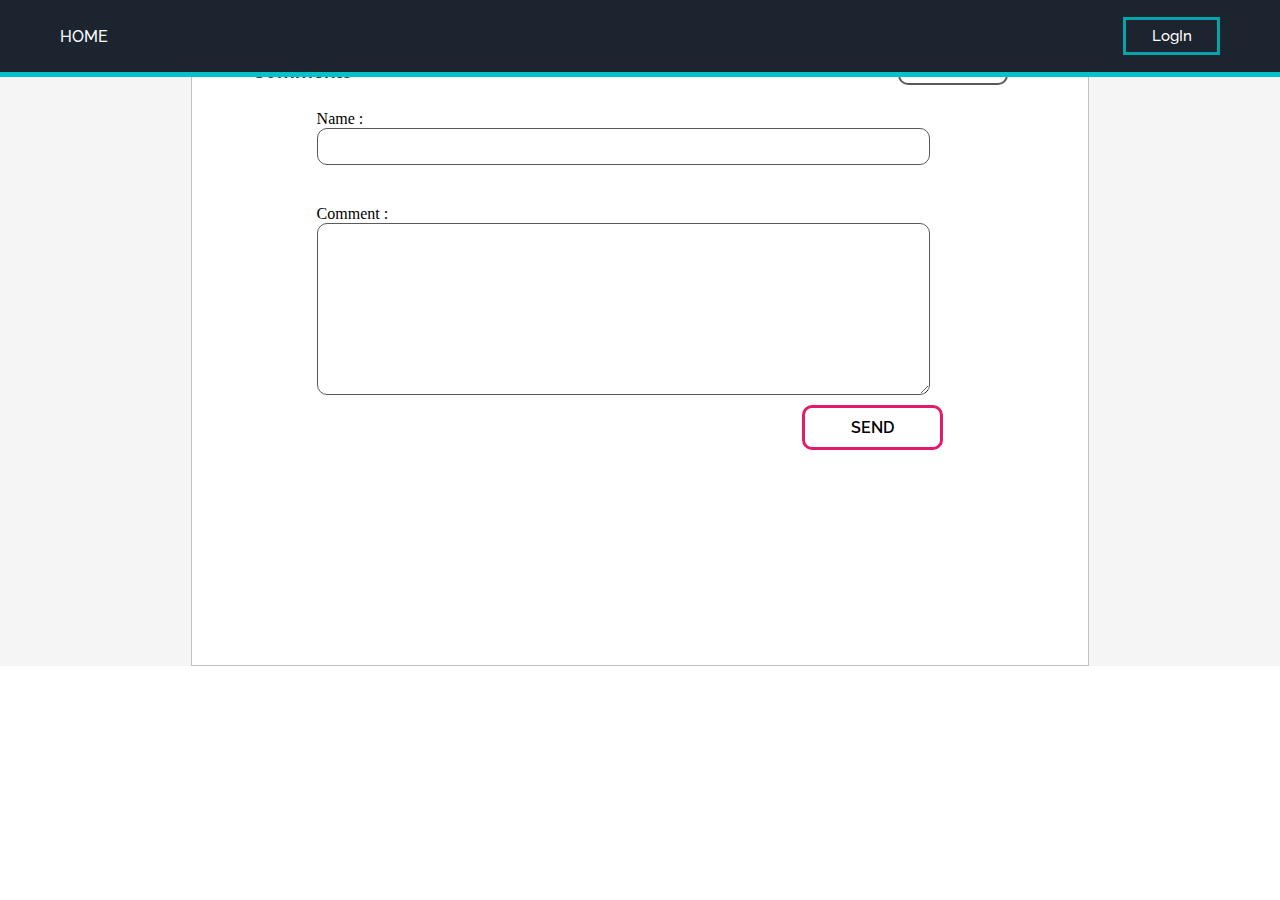
==== commit b7a24b5c: "Merge branch 'dev' into ft-authentications-HjWRFnG4" ====
--- a/article.html
+++ b/article.html
@@ -37,86 +37,10 @@
   
   <div class="container">
     <div class="content">
-      <div class="blog-image">
-        <img src="./assets/docker.jpg" alt="dockeriziation working ahead" class="blog-picture">
-      </div>
-      <div class="blogger-profile-date">
-        <div class="blogger-image">
-          <img src="./assets/rich-bw.jpg" alt="blog owner profile picture" class="blogger">
-        </div>
-        <div class="blogger-name-date">
-          <h6 class="blogger-name">Rich Munye</h6>
-          <p class="date-posted">March, 12, 2021</p>
-        </div>
-      </div>
-      <div class="blog-title-container">
-        <h3 class="title-blog">
-          The Importance of reading!
-        </h3>
-      </div>
-      <div class="blog-full-content">
-        <p>
-          Lorem ipsum dolor sit amet consectetur adipisicing elit.
-           Accusantium, iusto incidunt nemo ratione nesciunt rerum 
-           laboriosam! Tempora facere culpa aspernatur ullam, et sit! 
-           Quo, provident. Animi illo non nam ratione?
-           Lorem ipsum dolor sit amet consectetur adipisicing elit.
-           Accusantium, iusto incidunt nemo ratione nesciunt rerum 
-           laboriosam! Tempora facere culpa aspernatur ullam, et sit! 
-           Quo, provident. Animi illo non nam ratione?
-           Lorem ipsum dolor sit amet consectetur adipisicing elit.
-           Accusantium, iusto incidunt nemo ratione nesciunt rerum 
-           laboriosam! Tempora facere culpa aspernatur ullam, et sit! 
-           Quo, provident. Animi illo non nam ratione?
+      <div class="blog-article-content">
 
-          </p><br>
-          <p>
-          Lorem ipsum dolor sit amet consectetur adipisicing elit.
-           Accusantium, iusto incidunt nemo ratione nesciunt rerum 
-           laboriosam! Tempora facere culpa aspernatur ullam, et sit! 
-           Quo, provident. Animi illo non nam ratione?
-           Lorem ipsum dolor sit amet consectetur adipisicing elit.
-           Accusantium, iusto incidunt nemo ratione nesciunt rerum 
-           laboriosam! Tempora facere culpa aspernatur ullam, et sit! 
-           Quo, provident. Animi illo non nam ratione?
-           Lorem ipsum dolor sit amet consectetur adipisicing elit.
-           Accusantium, iusto incidunt nemo ratione nesciunt rerum 
-           laboriosam! Tempora facere culpa aspernatur ullam, et sit! 
-           Quo, provident. Animi illo non nam ratione?
-
-          </p><br>
-           <p>
-          Lorem ipsum dolor sit amet consectetur adipisicing elit.
-           Accusantium, iusto incidunt nemo ratione nesciunt rerum 
-           laboriosam! Tempora facere culpa aspernatur ullam, et sit! 
-           Quo, provident. Animi illo non nam ratione?
-           Lorem ipsum dolor sit amet consectetur adipisicing elit.
-           Accusantium, iusto incidunt nemo ratione nesciunt rerum 
-           laboriosam! Tempora facere culpa aspernatur ullam, et sit! 
-           Quo, provident. Animi illo non nam ratione?
-           Lorem ipsum dolor sit amet consectetur adipisicing elit.
-           Accusantium, iusto incidunt nemo ratione nesciunt rerum 
-           laboriosam! Tempora facere culpa aspernatur ullam, et sit! 
-           Quo, provident. Animi illo non nam ratione?
-
-          </p><br>
-          <p>
-          Lorem ipsum dolor sit amet consectetur adipisicing elit.
-           Accusantium, iusto incidunt nemo ratione nesciunt rerum 
-           laboriosam! Tempora facere culpa aspernatur ullam, et sit! 
-           Quo, provident. Animi illo non nam ratione?
-           Lorem ipsum dolor sit amet consectetur adipisicing elit.
-           Accusantium, iusto incidunt nemo ratione nesciunt rerum 
-           laboriosam! Tempora facere culpa aspernatur ullam, et sit! 
-           Quo, provident. Animi illo non nam ratione?
-           Lorem ipsum dolor sit amet consectetur adipisicing elit.
-           Accusantium, iusto incidunt nemo ratione nesciunt rerum 
-           laboriosam! Tempora facere culpa aspernatur ullam, et sit! 
-           Quo, provident. Animi illo non nam ratione?
-
-          </p><br>
-      </div>
-      <div class="blog-final-line">
+        
+        
 
       </div>
       <div class="likes">
@@ -145,46 +69,6 @@
           <div class="comment-btn">SEND</div>
         </form>
         <div class="comments-container">
-          
-
-        <div class="comment-guest">
-          <div class="guest-profile">
-            <img src="./assets/rich-bw.jpg" alt="guest profile picture" class="guest">
-          </div>
-          <div class="comment-holder">
-            <div class="guest-comment">
-            <h6 class="guest-name">Richard</h6>
-            <p class="guest-dot">.</p>
-            <p class="date">Dec, 2, 2021</p>
-          </div>
-          <div class="comment-description">
-            <p class="comment">
-              I am very gratefull for what you have
-              shared here you just saved a life
-            </p>
-          </div>
-        </div>
-          </div>
-          
-        <div class="comment-guest">
-          <div class="guest-profile">
-            <img src="./assets/rich-bw.jpg" alt="guest profile picture" class="guest">
-          </div>
-          <div class="comment-holder">
-            <div class="guest-comment">
-            <h6 class="guest-name">Richard</h6>
-            <p class="guest-dot">.</p>
-            <p class="date">Dec, 2, 2021</p>
-          </div>
-          <div class="comment-description">
-            <p class="comment">
-              I am very gratefull for what you have
-              shared here you just saved a life
-            </p>
-          </div>
-          </div>
-          
-        </div>
         </div>
       </div>
     </div>
@@ -201,12 +85,10 @@
       const logoutBtn = document.querySelector(".login");
       logoutBtn.addEventListener("click", (e) => {
         e.preventDefault();
-        
          localStorage.removeItem("loginCredentials")
         window.location.replace("../login.html");
       });
     }
-
   </script>
 </body>
 </html>--- a/styles/article.css
+++ b/styles/article.css
@@ -208,6 +208,7 @@
   display:flex;
   flex-direction:column;
 }
+
 .error-message{
   font-family: Raleway;
   font-weight:500;
@@ -304,6 +305,9 @@
   width:50px;
   height:50px;
 }
+ .blog-content-full{
+    word-break: break-all;
+  }
 
 .likes{
   display:flex;
@@ -349,6 +353,10 @@
   .blog-full-content{
     padding:20px;
     font-size:15px;
+    
+  }
+  .blog-content-full{
+    word-break: break-all;
   }
   .comments-title{
     padding:10px 10px 25px 30px;
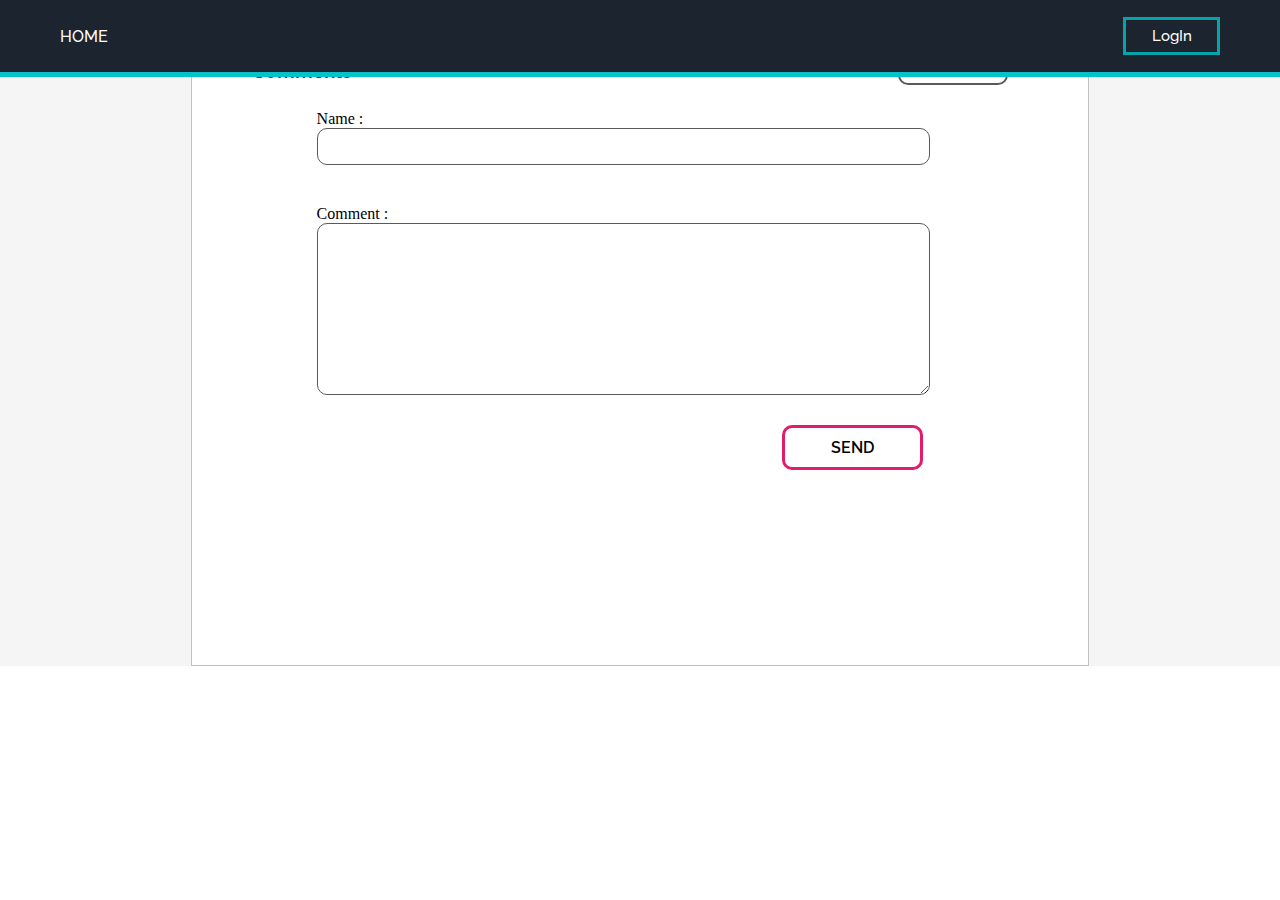
==== commit 665cc169: "notifications added" ====
--- a/article.html
+++ b/article.html
@@ -4,11 +4,16 @@
   <meta charset="UTF-8">
   <meta http-equiv="X-UA-Compatible" content="IE=edge">
   <meta name="viewport" content="width=device-width, initial-scale=1.0">
+  <link rel="apple-touch-icon" sizes="180x180" href="/apple-touch-icon.png">
+  <link rel="icon" type="image/png" sizes="32x32" href="/favicon-32x32.png">
+  <link rel="icon" type="image/png" sizes="16x16" href="/favicon-16x16.png">
+  <link rel="manifest" href="/site.webmanifest">
   <link
       rel="stylesheet"
       href="https://cdnjs.cloudflare.com/ajax/libs/font-awesome/4.7.0/css/font-awesome.min.css"
     />
   <link rel="stylesheet" href="./styles/article.css"/>
+  <link rel="stylesheet" href="./styles/notification.css"/>
   <title>Blog-article</title>
 
 </head>
@@ -37,10 +42,8 @@
   
   <div class="container">
     <div class="content">
+      <div class="input-field popupCreate"></div>
       <div class="blog-article-content">
-
-        
-        
 
       </div>
       <div class="likes">
--- a/styles/article.css
+++ b/styles/article.css
@@ -236,9 +236,8 @@
 }
 .comment-btn{
   position:absolute;
-  top:300px;
-  left:555px;
-  right:0;
+  top:320px;
+  right:110px;
   padding:10px;
   text-align:center;
   width:9vw;
@@ -374,6 +373,19 @@
     width:95%;
     padding:0px;
   }
+  .comment-btn{
+    position:absolute;
+    top:320px;
+    right:70px;
+    padding:10px;
+    text-align:center;
+    width:30vw;
+    font-family: Raleway;
+    font-weight:600;
+    border-radius:10px ;
+    border: 3px solid var(--textColor);
+  
+  }
   .comment-guest{
   width:95%;
   padding:10px;
--- a/styles/notification.css
+++ b/styles/notification.css
@@ -0,0 +1,27 @@
+.container{
+  position:relative
+}
+.popupCreate .success{
+  position:absolute;
+  top:70px;
+  left:1100px;
+  background-color:green;
+  padding:20px;
+  width:300px;
+  height:40px;
+  display:flex;
+  z-index:2;
+  align-items: center;
+  justify-content: center;
+  border-radius: 10px;
+}
+
+.fade-out{
+  color:white;
+  font-family: Raleway;
+  font-weight: 500;
+  font-size: 15px;
+}
+.fadeout{
+  display:none;
+}